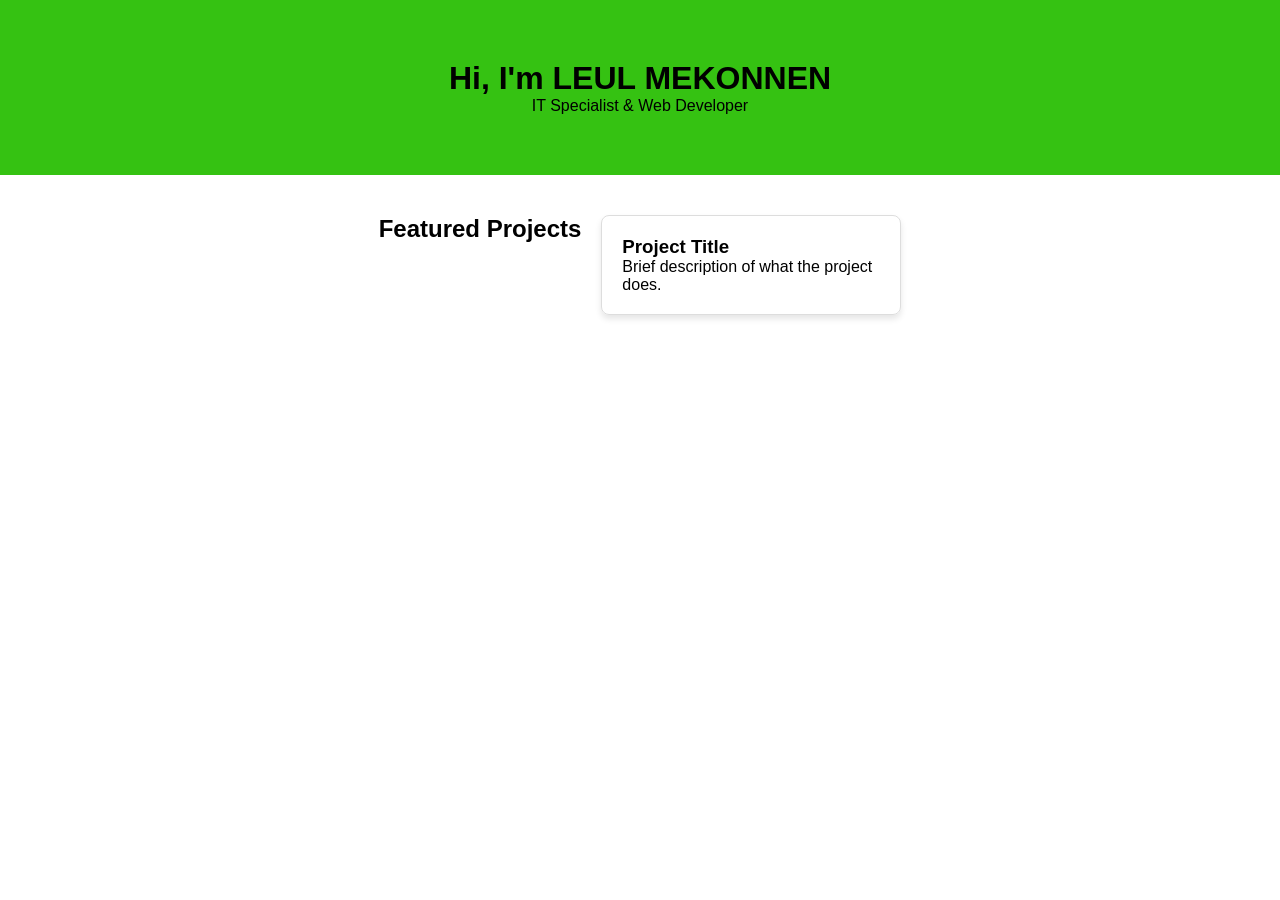
==== index.html @ e9f79550 "First commit" ====
<!DOCTYPE html>
<html lang="en">
<head>
    
    <meta charset="UTF-8">
    <title>Leul Mekonnen | Portfolio</title>
    <meta name="description" content="Portfolio of Leul Mekonnen - IT Specialist and Web Developer.">
    <meta name="keywords" content="Leul Mekonnen, Portfolio, Web Developer, IT, Projects">

    <meta charset="UTF-8">
    <title>My Portfolio</title>
    <link rel="stylesheet" href="style1.css">
</head>
<body>

    <!-- Hero Section -->
    <header class="hero">
        <h1>Hi, I'm LEUL MEKONNEN</h1>
        <p>IT Specialist & Web Developer</p>
    </header>

    <!-- Projects Section -->
    <section id="projects">
        <h2>Featured Projects</h2>
        <div class="project-card">
            <h3>Project Title</h3>
            <p>Brief description of what the project does.</p>
        </div>
    </section>

</body>
</html>
---- style1.css ----
/* Clean layout reset */
* {
    margin: 0;
    padding: 0;
    box-sizing: border-box;
    font-family: Arial, sans-serif;
}

/* Center hero section */
.hero {
    text-align: center;
    padding: 60px 20px;
    background-color: #35c212;
}

/* Flexbox grid for projects */
#projects {
    display: flex;
    gap: 20px;
    justify-content: center;
    padding: 40px;
}

.project-card {
    border: 1px solid #ddd;
    border-radius: 8px;
    padding: 20px;
    width: 300px;
    box-shadow: 0 4px 6px rgba(0,0,0,0.1);
}
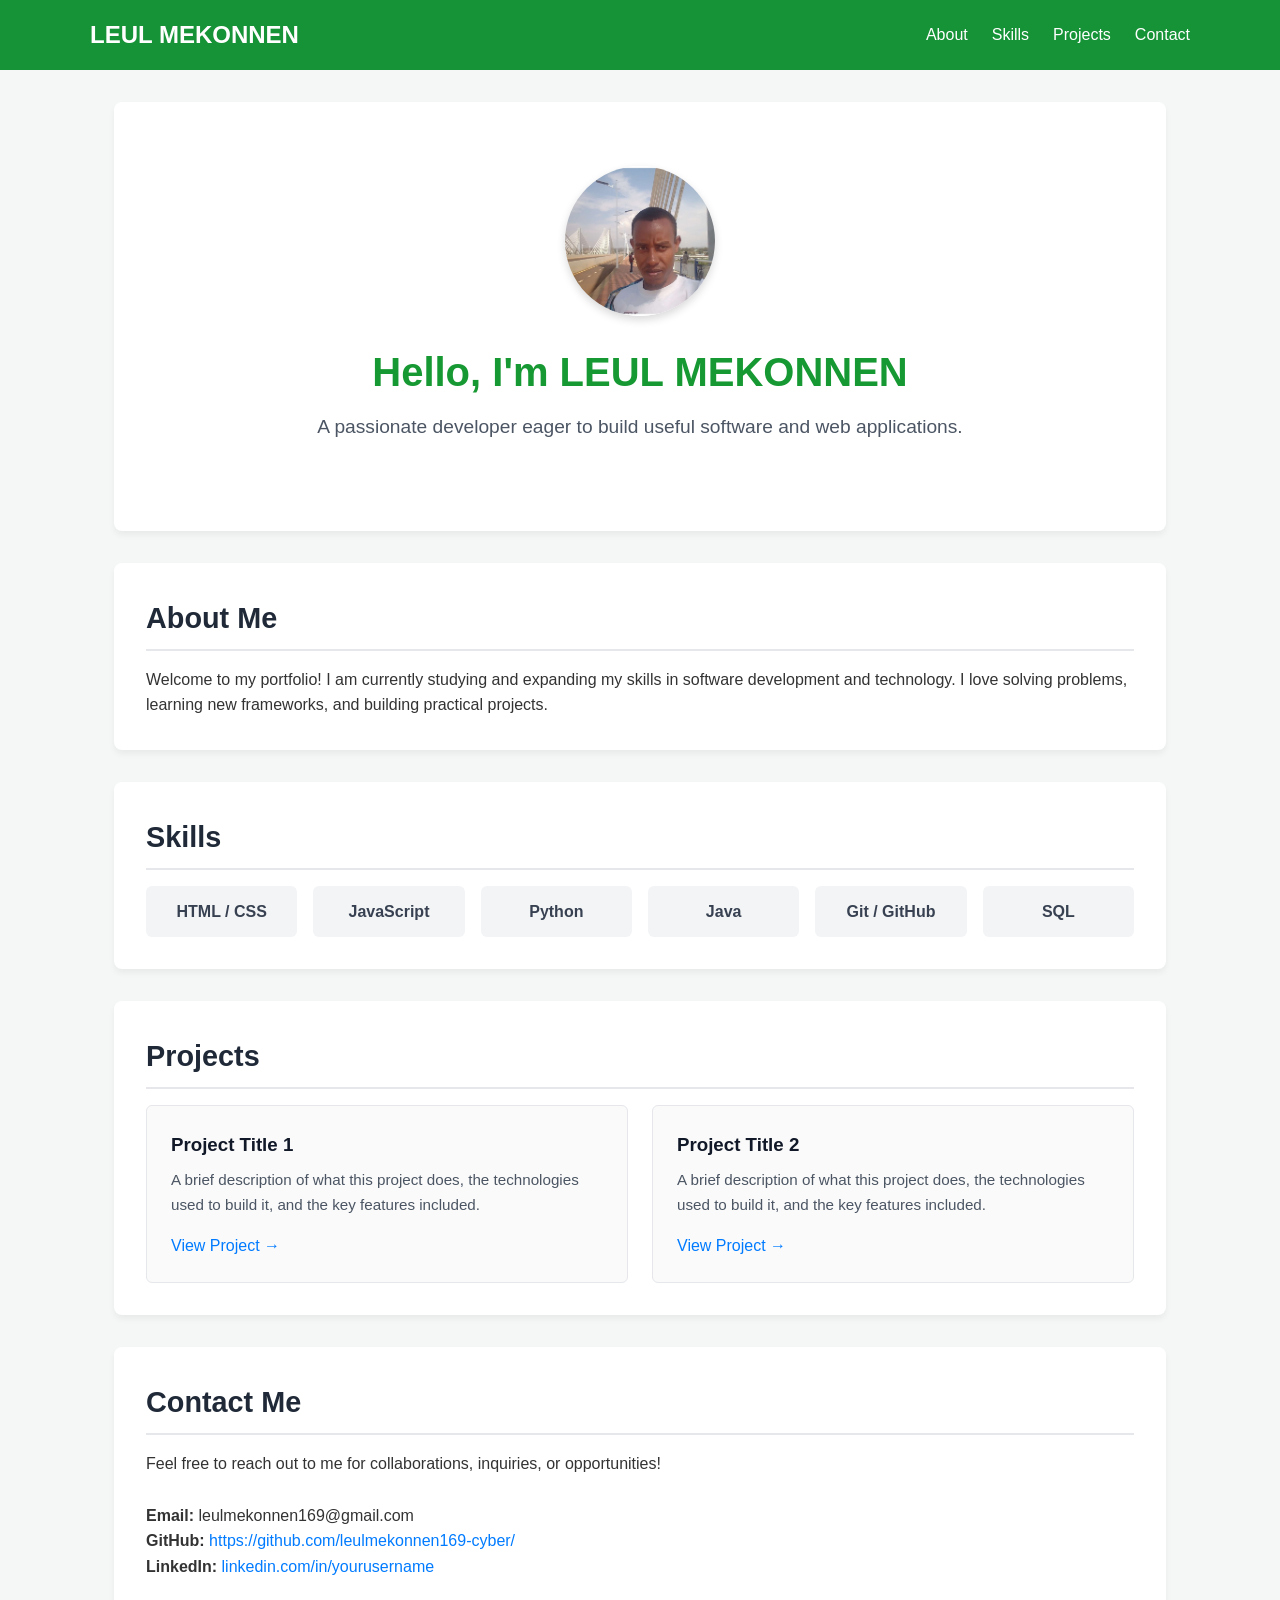
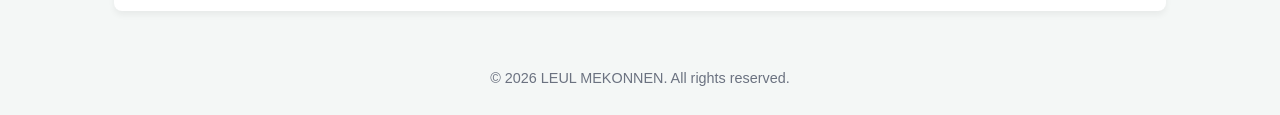
==== commit 9ae1089e: "Add portfolio files" ====
--- a/index.html
+++ b/index.html
@@ -1,32 +1,239 @@
 <!DOCTYPE html>
 <html lang="en">
 <head>
-    
-    <meta charset="UTF-8">
-    <title>Leul Mekonnen | Portfolio</title>
-    <meta name="description" content="Portfolio of Leul Mekonnen - IT Specialist and Web Developer.">
-    <meta name="keywords" content="Leul Mekonnen, Portfolio, Web Developer, IT, Projects">
-
-    <meta charset="UTF-8">
-    <title>My Portfolio</title>
-    <link rel="stylesheet" href="style1.css">
+  <meta charset="UTF-8">
+  <meta name="viewport" content="width=device-width, initial-scale=1.0">
+  <title>My Portfolio</title>
+  <style>
+    /* Global Styles */
+    * {
+      box-sizing: border-box;
+      margin: 0;
+      padding: 0;
+    }
+    body {
+      font-family: 'Segoe UI', Tahoma, Geneva, Verdana, sans-serif;
+      line-height: 1.6;
+      color: #333;
+      background-color: #f4f7f6;
+    }
+    a {
+      color: #007bff;
+      text-decoration: none;
+    }
+    a:hover {
+      text-decoration: underline;
+    }
+
+    /* Header & Navigation */
+    header {
+      background-color: #169237;
+      color: #fff;
+      padding: 1rem 2rem;
+      position: sticky;
+      top: 0;
+      z-index: 1000;
+    }
+    nav {
+      display: flex;
+      justify-content: space-between;
+      align-items: center;
+      max-width: 1100px;
+      margin: 0 auto;
+    }
+    nav .logo {
+      font-size: 1.5rem;
+      font-weight: bold;
+    }
+    nav ul {
+      display: flex;
+      list-style: none;
+      gap: 1.5rem;
+    }
+    .profile-img {
+  width: 150px;
+  height: 150px;
+  border-radius: 50%; /* Makes the image circular */
+  object-fit: cover;
+  margin-bottom: 1rem;
+  box-shadow: 0 4px 8px rgba(0, 0, 0, 0.15);
+}
+    nav ul a {
+      color: #fff;
+      font-weight: 500;
+    }
+
+    /* Main Container */
+    .container {
+      max-width: 1100px;
+      margin: 2rem auto;
+      padding: 0 1.5rem;
+    }
+
+    /* Hero Section */
+    .hero {
+      text-align: center;
+      padding: 4rem 1rem;
+      background-color: #fff;
+      border-radius: 8px;
+      box-shadow: 0 4px 6px rgba(0,0,0,0.05);
+      margin-bottom: 2rem;
+    }
+    .hero h1 {
+      font-size: 2.5rem;
+      margin-bottom: 0.5rem;
+      color: #169832;
+    }
+    .hero p {
+      font-size: 1.2rem;
+      color: #4b5563;
+      margin-bottom: 1.5rem;
+    }
+
+    /* Sections */
+    section {
+      background-color: #fff;
+      padding: 2rem;
+      border-radius: 8px;
+      box-shadow: 0 4px 6px rgba(0,0,0,0.05);
+      margin-bottom: 2rem;
+    }
+    section h2 {
+      font-size: 1.8rem;
+      margin-bottom: 1rem;
+      color: #1f2937;
+      border-bottom: 2px solid #e5e7eb;
+      padding-bottom: 0.5rem;
+    }
+
+    /* Skills Grid */
+    .skills-grid {
+      display: grid;
+      grid-template-columns: repeat(auto-fit, minmax(120px, 1fr));
+      gap: 1rem;
+      margin-top: 1rem;
+    }
+    .skill-card {
+      background-color: #f3f4f6;
+      padding: 0.8rem;
+      text-align: center;
+      border-radius: 6px;
+      font-weight: 600;
+      color: #374151;
+    }
+
+    /* Projects Grid */
+    .projects-grid {
+      display: grid;
+      grid-template-columns: repeat(auto-fit, minmax(280px, 1fr));
+      gap: 1.5rem;
+      margin-top: 1rem;
+    }
+    .project-card {
+      border: 1px solid #e5e7eb;
+      padding: 1.5rem;
+      border-radius: 6px;
+      background-color: #fafafa;
+    }
+    .project-card h3 {
+      margin-bottom: 0.5rem;
+      color: #111827;
+    }
+    .project-card p {
+      color: #4b5563;
+      font-size: 0.95rem;
+      margin-bottom: 1rem;
+    }
+
+    /* Footer */
+    footer {
+      text-align: center;
+      padding: 1.5rem;
+      color: #6b7280;
+      font-size: 0.9rem;
+    }
+  </style>
 </head>
 <body>
 
-    <!-- Hero Section -->
-    <header class="hero">
-        <h1>Hi, I'm LEUL MEKONNEN</h1>
-        <p>IT Specialist & Web Developer</p>
-    </header>
+  <!-- Header Section -->
+  <header>
+    <nav>
+      <div class="logo">LEUL MEKONNEN</div>
+      <ul>
+        <li><a href="#about">About</a></li>
+        <li><a href="#skills">Skills</a></li>
+        <li><a href="#projects">Projects</a></li>
+        <li><a href="#contact">Contact</a></li>
+      </ul>
+    </nav>
+  </header>
+
+  <div class="container">
+
+    <!-- Hero / Welcome Section -->
+    <div class="hero">
+        <img src="prfile.jpg" alt="Profile Photo" class="profile-img">
+      <h1>Hello, I'm LEUL MEKONNEN </h1>
+      <p>A passionate developer eager to build useful software and web applications.</p>
+    </div>
+
+    <!-- About Section -->
+    <section id="about">
+      <h2>About Me</h2>
+      <p>
+        Welcome to my portfolio! I am currently studying and expanding my skills in software development and technology. I love solving problems, learning new frameworks, and building practical projects.
+      </p>
+    </section>
+
+    <!-- Skills Section -->
+    <section id="skills">
+      <h2>Skills</h2>
+      <div class="skills-grid">
+        <div class="skill-card">HTML / CSS</div>
+        <div class="skill-card">JavaScript</div>
+        <div class="skill-card">Python</div>
+        <div class="skill-card">Java</div>
+        <div class="skill-card">Git / GitHub</div>
+        <div class="skill-card">SQL</div>
+      </div>
+    </section>
 
     <!-- Projects Section -->
     <section id="projects">
-        <h2>Featured Projects</h2>
+      <h2>Projects</h2>
+      <div class="projects-grid">
+        
         <div class="project-card">
-            <h3>Project Title</h3>
-            <p>Brief description of what the project does.</p>
+          <h3>Project Title 1</h3>
+          <p>A brief description of what this project does, the technologies used to build it, and the key features included.</p>
+          <a href="#" target="_blank">View Project &rarr;</a>
         </div>
-    </section>
+
+        <div class="project-card">
+          <h3>Project Title 2</h3>
+          <p>A brief description of what this project does, the technologies used to build it, and the key features included.</p>
+          <a href="#" target="_blank">View Project &rarr;</a>
+        </div>
+
+      </div>
+    </section>
+
+    <!-- Contact Section -->
+    <section id="contact">
+      <h2>Contact Me</h2>
+      <p>Feel free to reach out to me for collaborations, inquiries, or opportunities!</p>
+      <br>
+      <p><strong>Email:</strong> leulmekonnen169@gmail.com</p>
+      <p><strong>GitHub:</strong> <a href="https://github.com/leulmekonnen169-cyber/" target="_blank">https://github.com/leulmekonnen169-cyber/</a></p>
+      <p><strong>LinkedIn:</strong> <a href="https://linkedin.com/" target="_blank">linkedin.com/in/yourusername</a></p>
+    </section>
+
+  </div>
+
+  <footer>
+    <p>&copy; 2026 LEUL MEKONNEN. All rights reserved.</p>
+  </footer>
 
 </body>
 </html>
